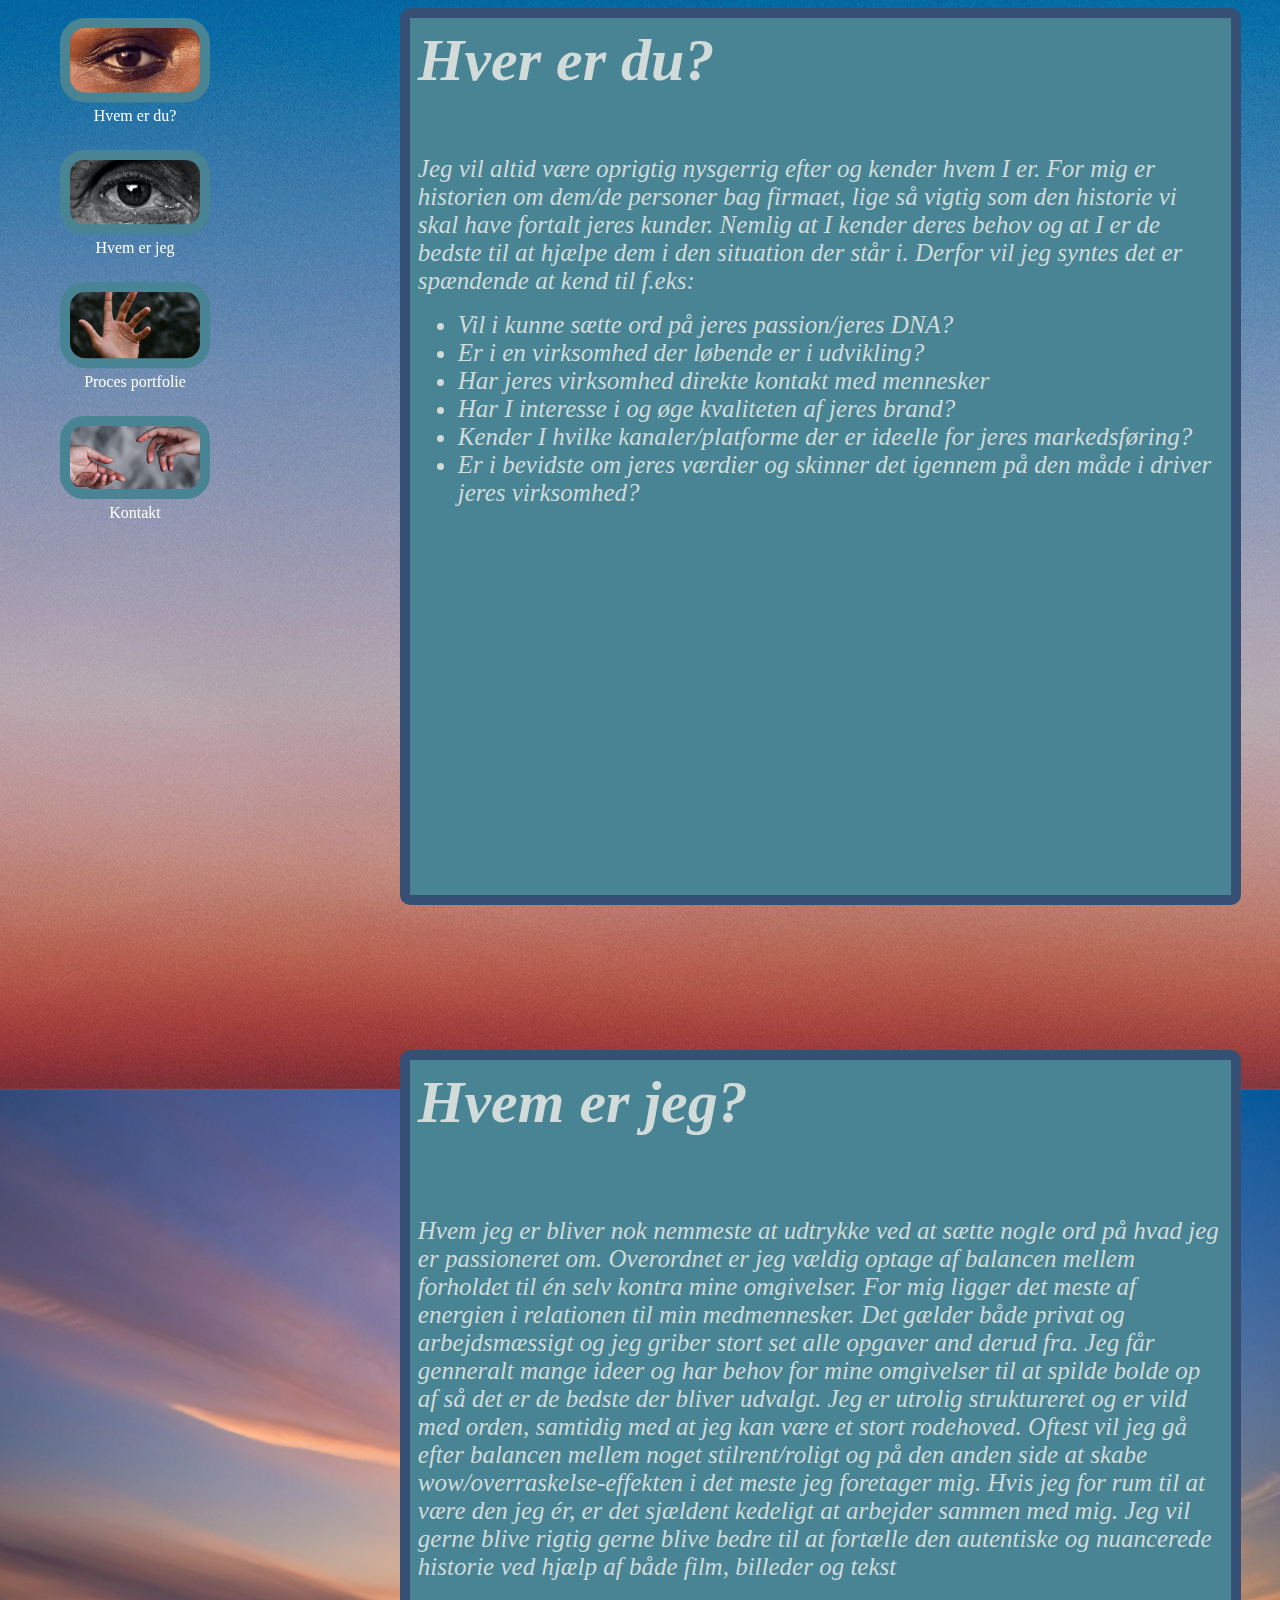
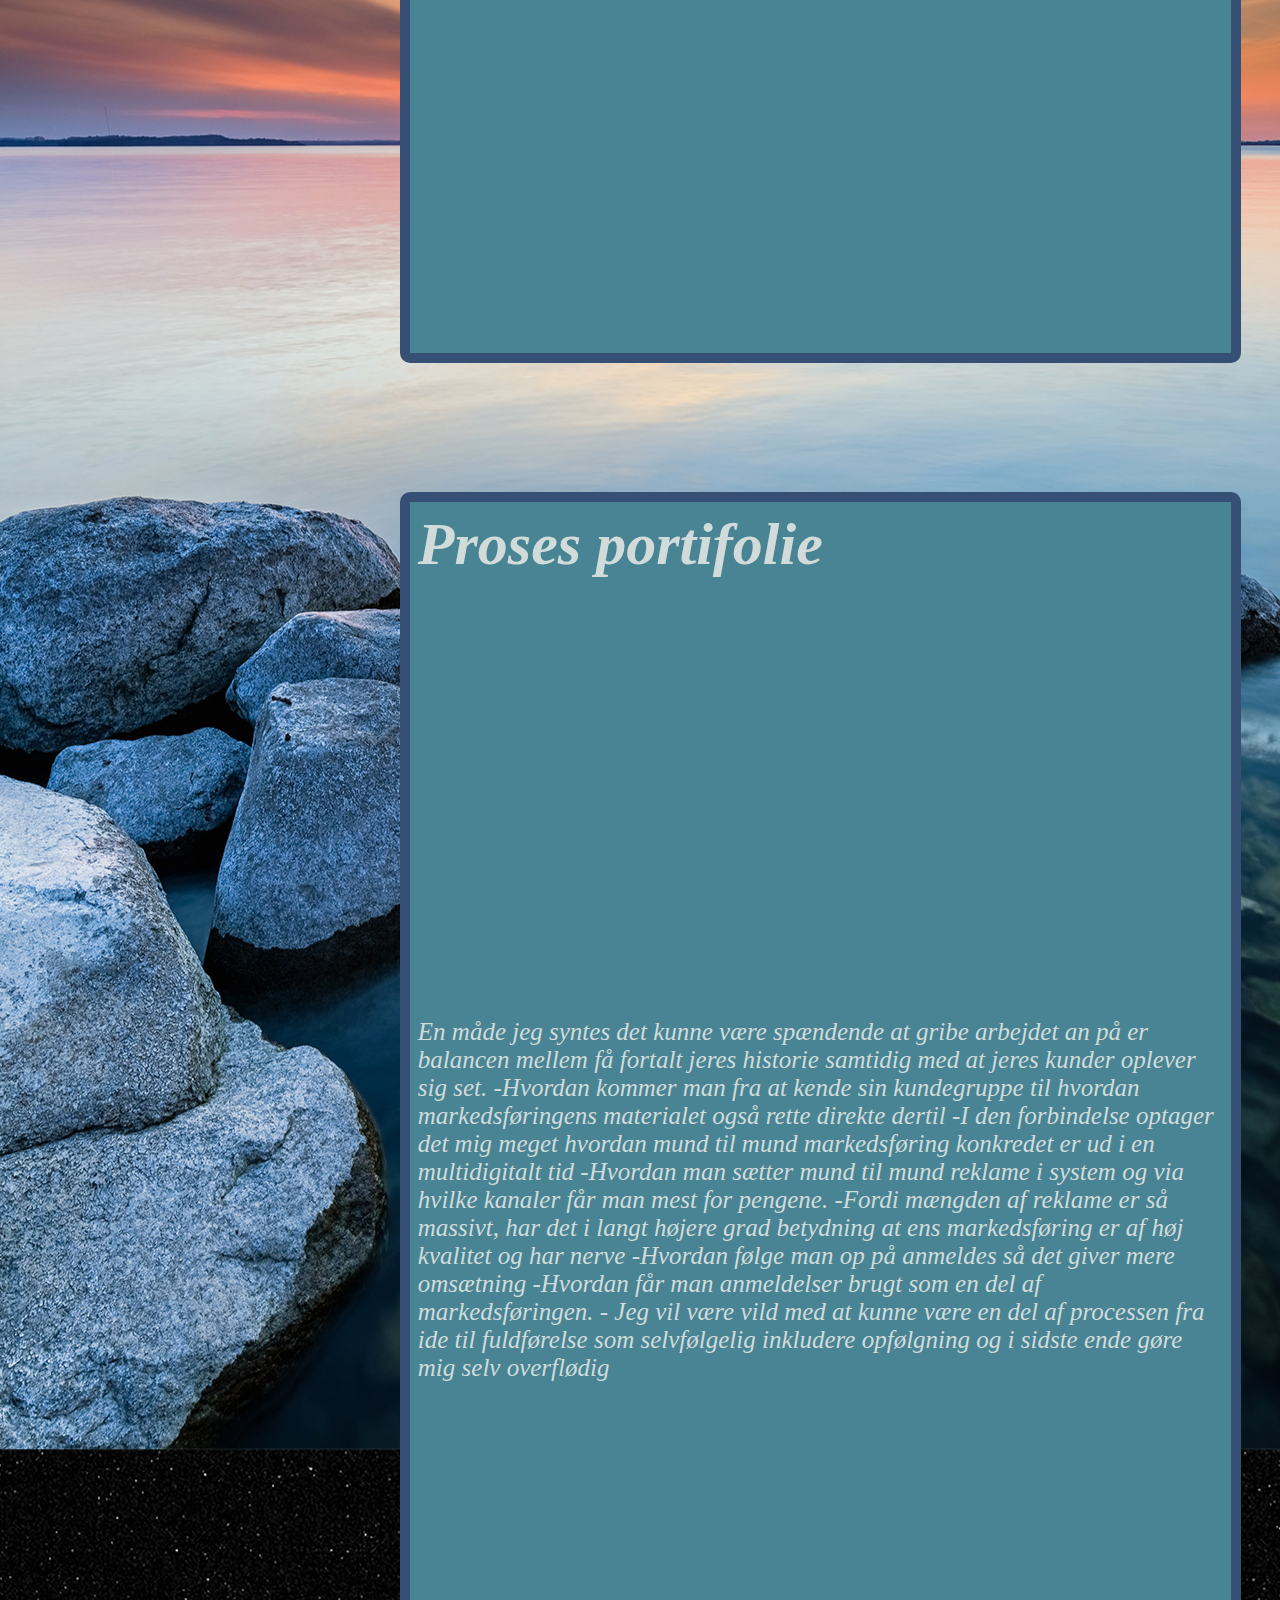
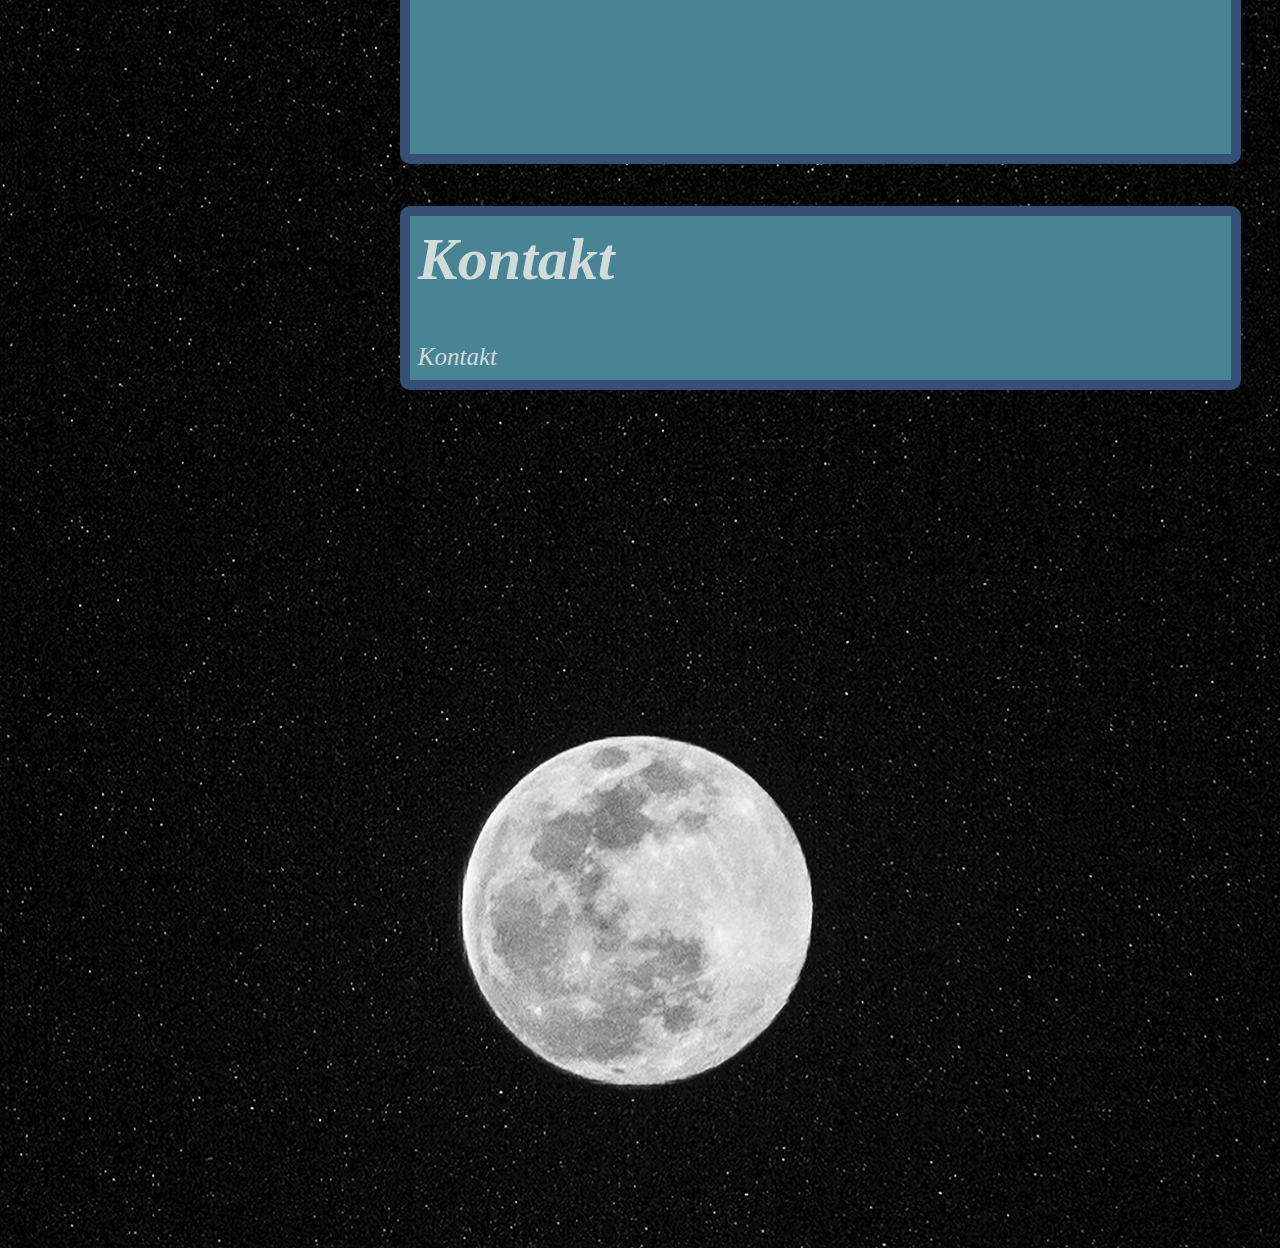
==== index.html @ d3415566 "Version 1" ====
<!DOCTYPE html>
<html lang="da" dir="ltr">
<head>
  <meta charset="utf-8">
  <link rel="stylesheet" href="sj.css">
  <title>Om SJ</title>
  <meta name="viewport" content="width=device-width, initial-scale=1.0">
</head>

<body>
  <div class="wrapper">
    <main>
      <div class="baggrund bg1" id="you">
        <div class="kasse">
          <div class="hvid">
            <h3>Hver er du?</h3>
            <p class="tekstudtryk">
              Jeg vil altid være oprigtig nysgerrig efter og kender hvem I er.
              For mig er historien om dem/de personer bag firmaet,
              lige så vigtig som den historie vi skal have fortalt jeres kunder.
              Nemlig at I kender deres behov og at I er de bedste til at hjælpe dem i den situation der står i.
              Derfor vil jeg syntes det er spændende at kend til f.eks:
              </p>
              <ul>
              <li>Vil i kunne sætte ord på jeres passion/jeres DNA?</li>
              <li>Er i en virksomhed der løbende er i udvikling?</li>
              <li>Har jeres virksomhed direkte kontakt med mennesker</li>
              <li>Har I interesse i og øge kvaliteten af jeres brand?</li>
              <li>Kender I hvilke kanaler/platforme der er ideelle for jeres markedsføring?</li>
              <li>Er i bevidste om jeres værdier og skinner det igennem på den måde i driver jeres virksomhed?</li>
              </ul>
            <iframe title="vimeo-player" src="https://player.vimeo.com/video/533196418" width="640" height="360" allowfullscreen></iframe>
          </div>
        </div>
      </div>
      <div class="baggrund" id="me">
        <div class="kasse">
          <div class="hvid">
            <h4>Hvem er jeg?</h4>
            <p class="tekstudtryk">
              Hvem jeg er bliver nok nemmeste at udtrykke ved at sætte nogle ord på hvad jeg er
              passioneret om. Overordnet er jeg vældig optage af balancen mellem forholdet til
              én selv kontra mine omgivelser. For mig ligger det meste af energien i relationen
              til min medmennesker. Det gælder både privat og arbejdsmæssigt og jeg griber stort
              set alle opgaver and derud fra. Jeg får genneralt mange ideer og har behov for mine
              omgivelser til at spilde bolde op af så det er de bedste der bliver udvalgt.
              Jeg er utrolig struktureret og er vild med orden, samtidig med at jeg kan være et
              stort rodehoved. Oftest vil jeg gå efter balancen mellem noget stilrent/roligt og på
              den anden side at skabe wow/overraskelse-effekten i det meste jeg foretager mig.
              Hvis jeg for rum til at være den jeg ér, er det sjældent kedeligt at arbejder sammen med mig.
              Jeg vil gerne blive rigtig gerne blive bedre til at fortælle den autentiske og
              nuancerede historie ved hjælp af både film, billeder og tekst
            </p>
            <iframe title="vimeo-player" src="https://player.vimeo.com/video/533196418" width="640" height="360" allowfullscreen></iframe>
          </div>
        </div>
      </div>
      <div class="baggrund" id="work">
        <div class="kasse">
          <div class="hvid">
            <h2>Proses portifolie</h2>
            <iframe src="https://mmd.think-different.dk/blog/" width="640" height="360" allowfullscreen></iframe>
            <p class="tekstudtryk">
              En måde jeg syntes det kunne være spændende at gribe arbejdet an på er
              balancen mellem få fortalt jeres historie samtidig med at jeres kunder oplever sig set.
              -Hvordan kommer man fra at kende sin kundegruppe til hvordan markedsføringens materialet
              også rette direkte dertil
              -I den forbindelse optager det mig meget hvordan mund til mund markedsføring konkredet er
              ud i en multidigitalt tid
              -Hvordan man sætter mund til mund reklame i system og via hvilke kanaler får man mest for
              pengene.
              -Fordi mængden af reklame er så massivt, har det i langt højere grad betydning at ens
              markedsføring er af høj kvalitet og har nerve
              -Hvordan følge man op på anmeldes så det giver mere omsætning
              -Hvordan får man anmeldelser brugt som en del af markedsføringen.
              - Jeg vil være vild med at kunne være en del af processen fra ide til fuldførelse som
              selvfølgelig inkludere opfølgning og i sidste ende gøre mig selv overflødig
            </p>
            <iframe title="vimeo-player" src="https://player.vimeo.com/video/533196418" width="640" height="360" allowfullscreen></iframe>
          </div>
        </div>
      </div>

      <div class="baggrund" id="contact">
        <div class="kasse">
          <div class="hvid">
            <h2>Kontakt</h2>
            <p class="tekstudtryk">Kontakt</p>
          </div>
        </div>
      </div>
    </main>
    <nav>
      <div class="vertical-menu">
        <a href="#you" class="active"><img src="icon01.png" alt="Øje" /><br />Hvem er du?</a>
        <a href="#me" class="active"><img src="icon02.png" alt="Øje" /><br />Hvem er jeg</a>
        <a href="#work" class="active"><img src="icon03.png" alt="Hånd" /><br />Proces portfolie</a>
        <a href="#contact" class="active"><img src="icon04.png" alt="Hænder" /><br />Kontakt</a>
      </div>
    </nav>
  </div>
</body>

</html>
---- sj.css ----
body {
  background-color: #498494;
  background-image: url(baggrund.jpg);
  background-repeat: no-repeat;
  background-position: center center;
  position: relative;
  height: 100%;
}

div.kasse {
  border: 10px solid #354f75;
  border-radius: 10px;
}

div.baggrund {
  min-height: 1000px;
  margin-bottom: 5%;
}

div.kasse div.hvid {
  background-color: #488494;
  text-decoration-color: white;
  margin: 0%;
  padding: 1%;
}

h2, h3, h4, h5{
  font-size: 60px;
  font-style: italic;
  color: #D1DBDA;
  margin-top: 0px;
}

iframe {
  width: 100%;
  border: 0px;
}

.tekstudtryk, li {
  font-size: 25px;
  font-style: italic;
  color: #D1DBDA;
  margin-bottom: 0px;
}

@media screen and (min-width: 1205px) {
  div.wrapper {
    width: 1202px;
    margin: auto;
  }

  main {
    width: 70%;
    float: right;
    text-decoration-color: white;
  }
}

nav {
  float: right;
  position: fixed;
  display: block;
  width: 15%;
  height: 100%;
}

.vertical-menu {
  text-align: center;
  width: 100%;
  height: 40px;
  text-decoration: none;
  /* Set a width if you like */
}

.vertical-menu a {
  color: white;
  /* Black text color */
  display: block;
  /* Make the links appear below each other */
  padding: 10px;
  /* Add some padding */
  border-radius: 5px;
  border-color: #354f75;
  text-decoration: none;
  border-width: 5px;
  margin-bottom: 5px;
  /* Remove underline from links */
}

.vertical-menu a:hover {
  /* Dark grey background on mouse-over */
}


div.kasse2 div.gray {
  text-align: right;
  width: 100%;
  height: 120px;
  margin: 0%;
  background-color: #488494;
  border: 10px solid #354f75;
  border-radius: 10px;
}
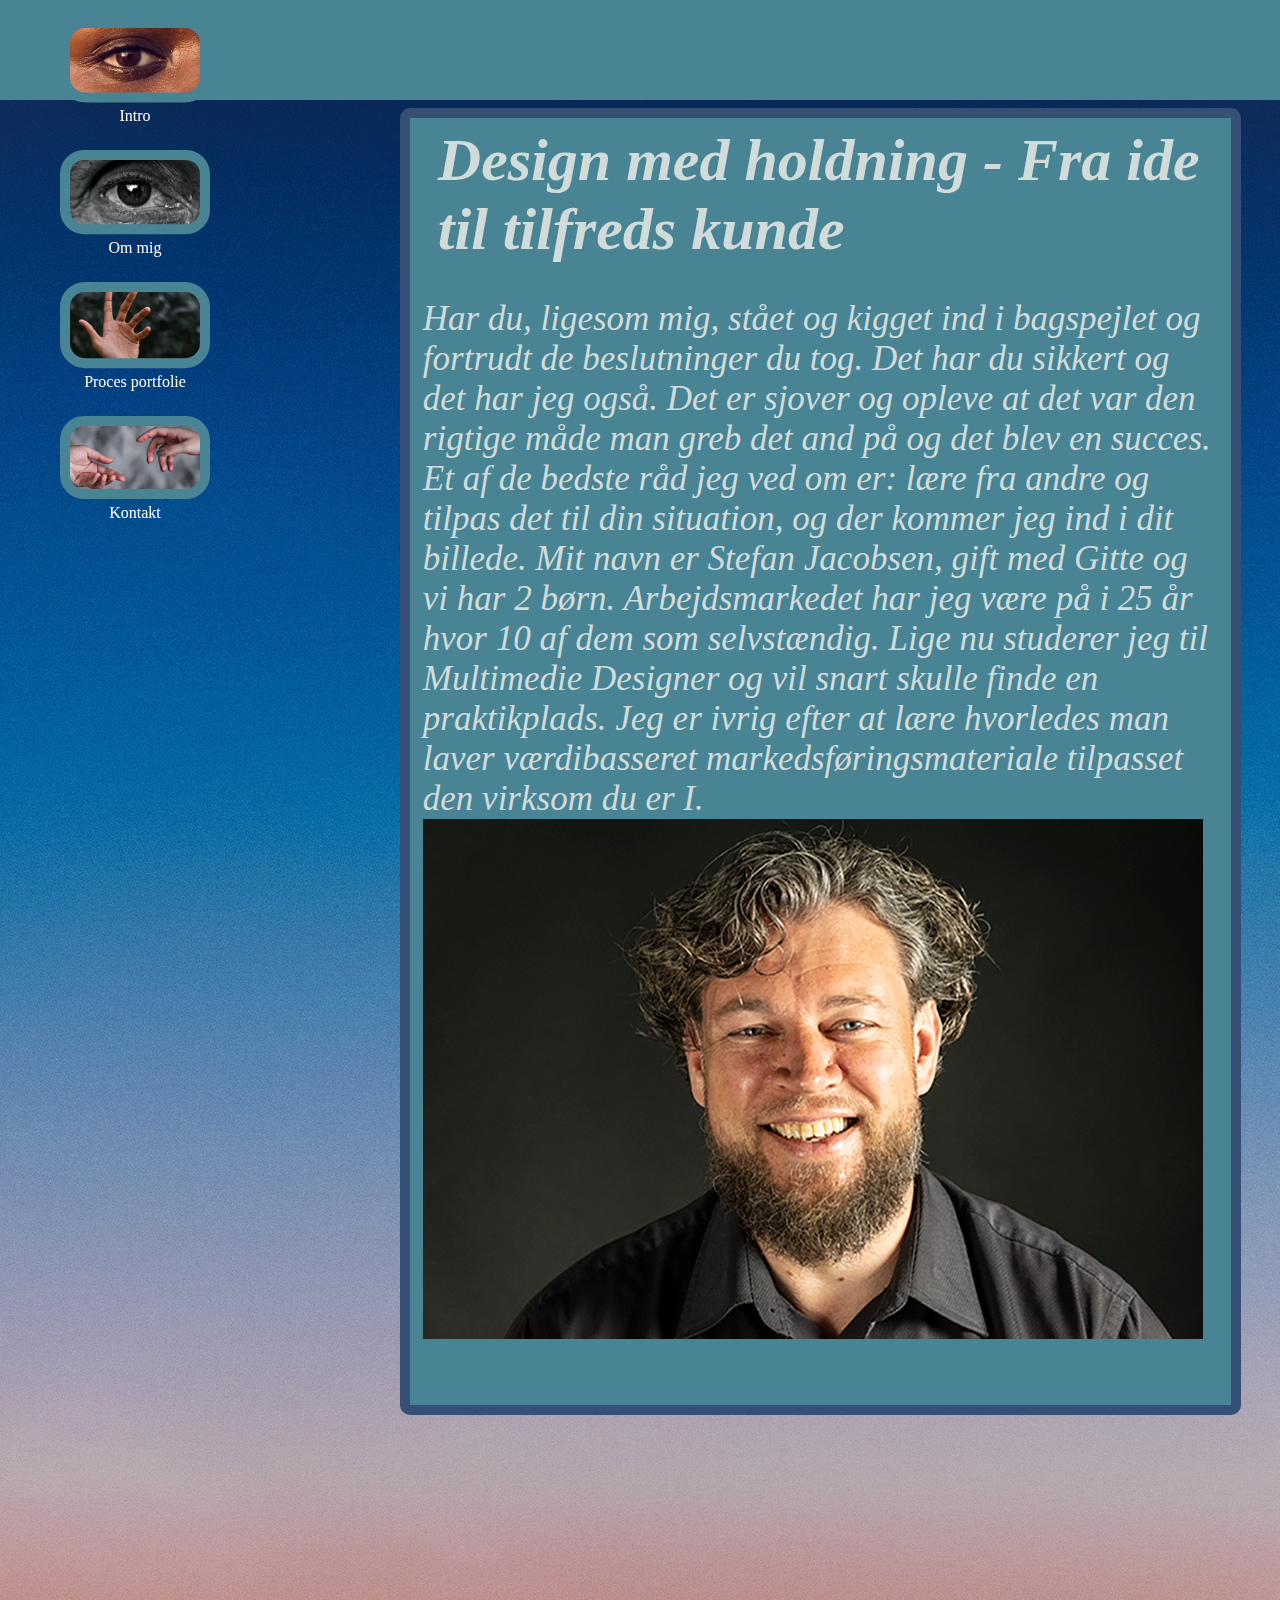
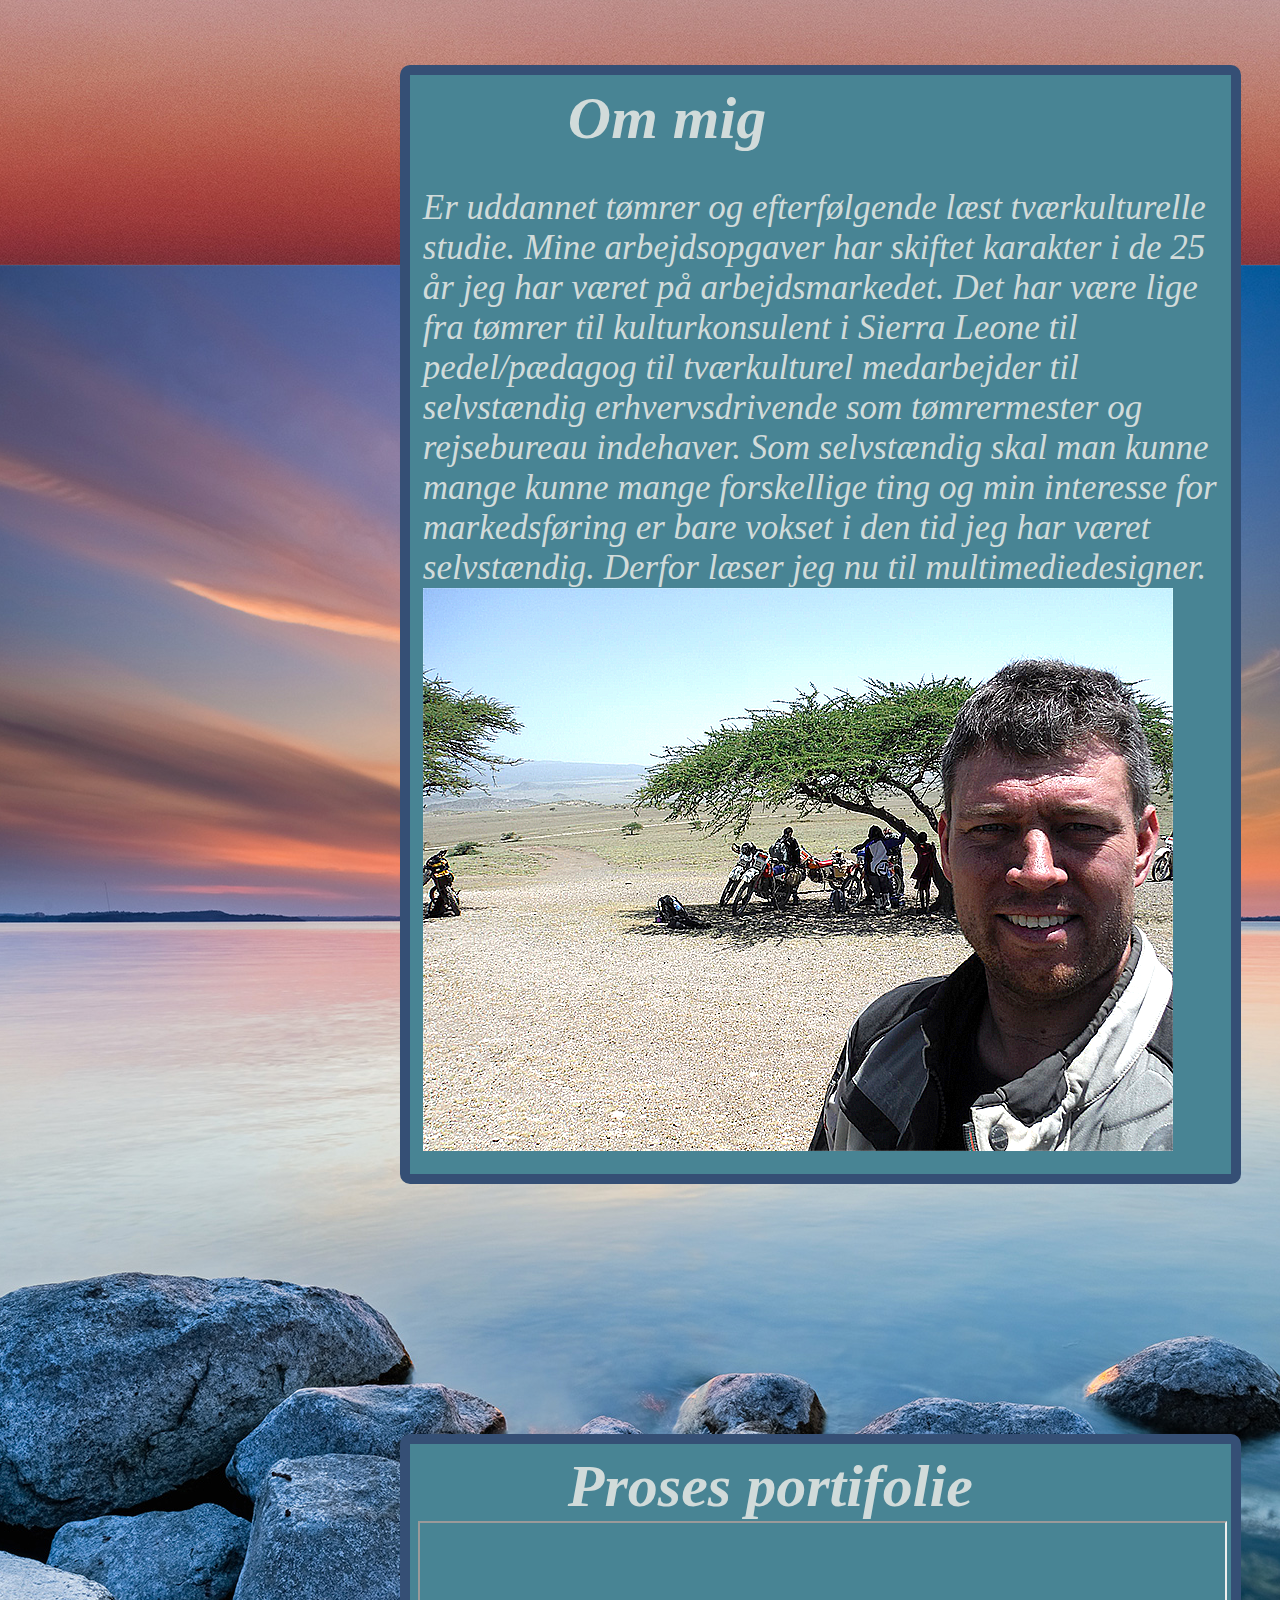
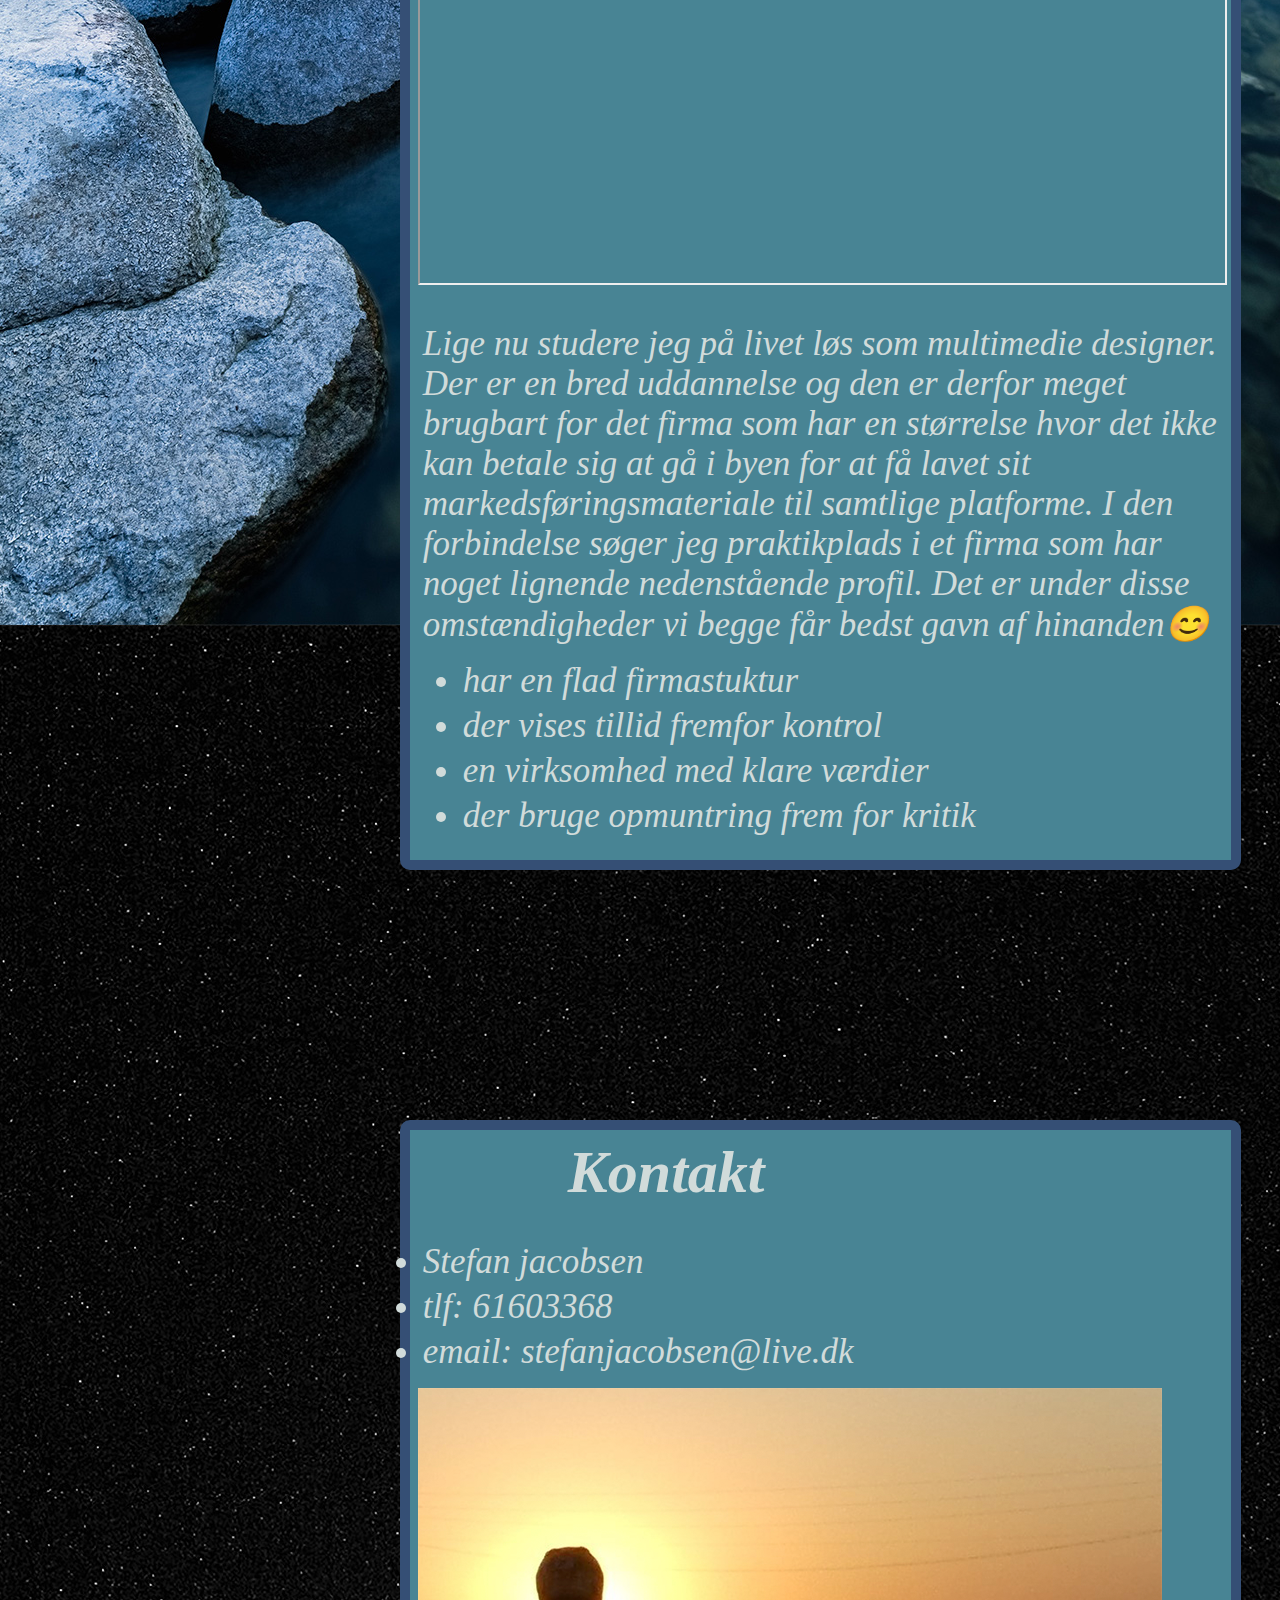
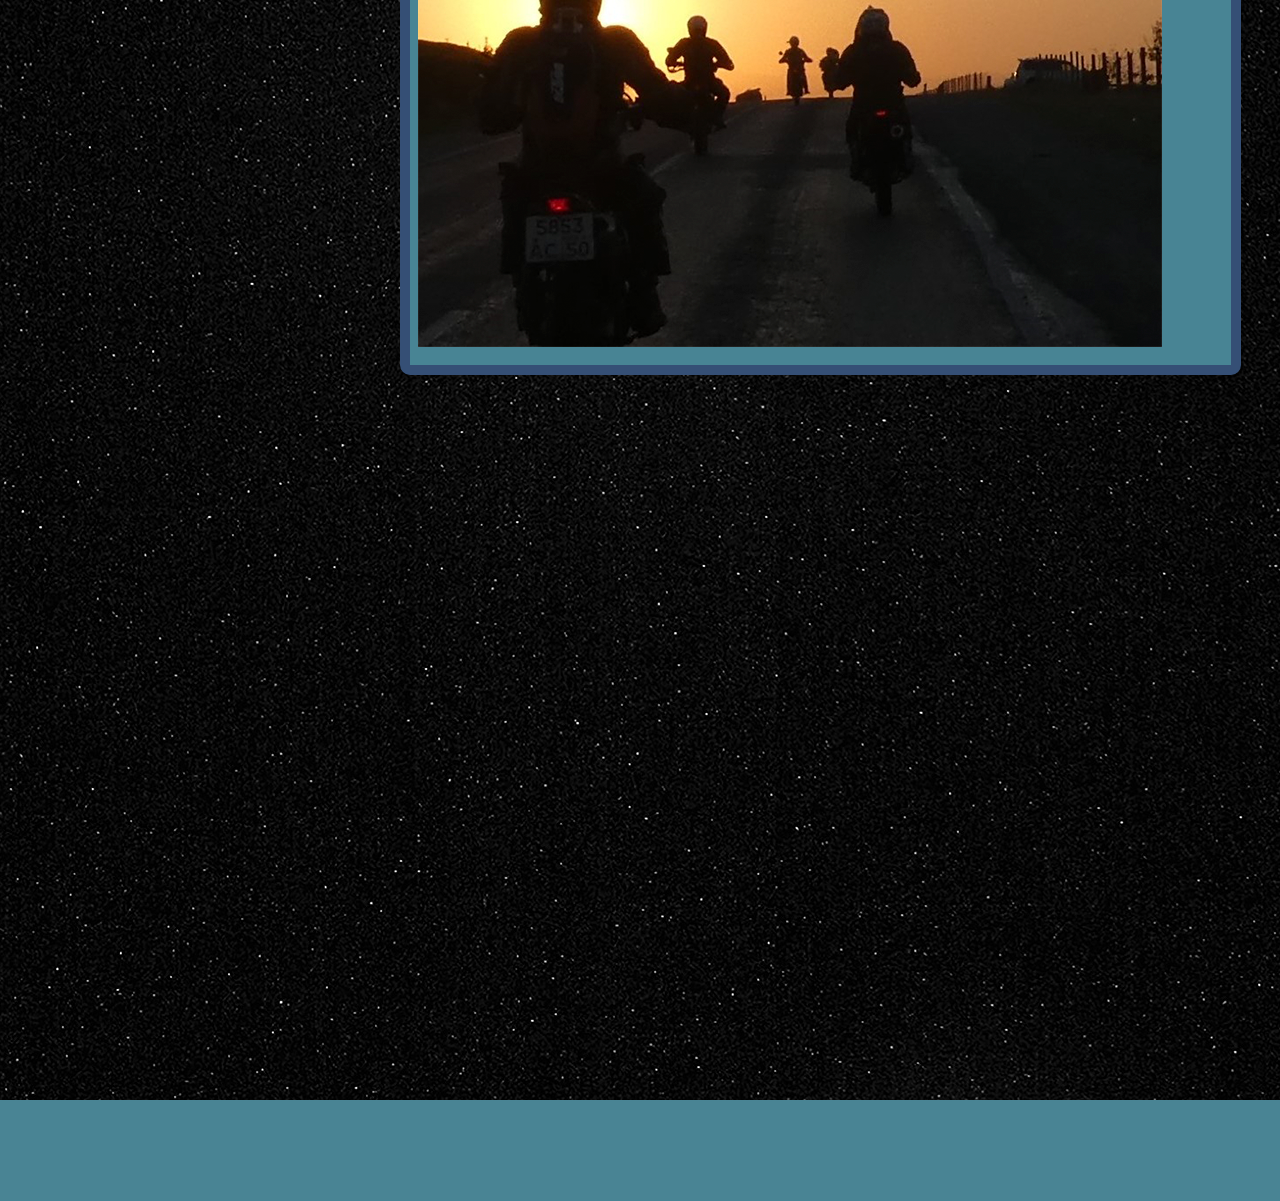
==== commit d60a472e: "Opdateret tekst, justeret CSS." ====
--- a/index.html
+++ b/index.html
@@ -13,45 +13,33 @@
       <div class="baggrund bg1" id="you">
         <div class="kasse">
           <div class="hvid">
-            <h3>Hver er du?</h3>
+            <div class="overskrift2">
+
+
+            <h3>Design med holdning - Fra ide til tilfreds kunde</h3>
+
+</div>
             <p class="tekstudtryk">
-              Jeg vil altid være oprigtig nysgerrig efter og kender hvem I er.
-              For mig er historien om dem/de personer bag firmaet,
-              lige så vigtig som den historie vi skal have fortalt jeres kunder.
-              Nemlig at I kender deres behov og at I er de bedste til at hjælpe dem i den situation der står i.
-              Derfor vil jeg syntes det er spændende at kend til f.eks:
-              </p>
-              <ul>
-              <li>Vil i kunne sætte ord på jeres passion/jeres DNA?</li>
-              <li>Er i en virksomhed der løbende er i udvikling?</li>
-              <li>Har jeres virksomhed direkte kontakt med mennesker</li>
-              <li>Har I interesse i og øge kvaliteten af jeres brand?</li>
-              <li>Kender I hvilke kanaler/platforme der er ideelle for jeres markedsføring?</li>
-              <li>Er i bevidste om jeres værdier og skinner det igennem på den måde i driver jeres virksomhed?</li>
+              Har du, ligesom mig, stået og kigget ind i bagspejlet og fortrudt de beslutninger du tog. Det har du sikkert og det har jeg også. Det er sjover og opleve at det var den rigtige måde man greb det and på og det blev en succes.
+  Et af de bedste råd jeg ved om er: lære fra andre og tilpas det til din situation, og der kommer jeg ind i dit billede.
+  Mit navn er Stefan Jacobsen, gift med Gitte og vi har 2 børn. Arbejdsmarkedet har jeg være på i 25 år hvor 10 af dem som selvstændig. Lige nu studerer jeg til Multimedie Designer og vil snart skulle finde en praktikplads. Jeg er ivrig efter at lære
+  hvorledes man laver værdibasseret markedsføringsmateriale tilpasset den virksom du er I.
+
+              <iframe src="projekt03 kopier.png" width="640" height="564" frameborder="0" allow="autoplay; fullscreen" allowfullscreen></iframe>
+
               </ul>
-            <iframe title="vimeo-player" src="https://player.vimeo.com/video/533196418" width="640" height="360" allowfullscreen></iframe>
           </div>
         </div>
       </div>
       <div class="baggrund" id="me">
         <div class="kasse">
           <div class="hvid">
-            <h4>Hvem er jeg?</h4>
+            <h4>Om mig</h4>
             <p class="tekstudtryk">
-              Hvem jeg er bliver nok nemmeste at udtrykke ved at sætte nogle ord på hvad jeg er
-              passioneret om. Overordnet er jeg vældig optage af balancen mellem forholdet til
-              én selv kontra mine omgivelser. For mig ligger det meste af energien i relationen
-              til min medmennesker. Det gælder både privat og arbejdsmæssigt og jeg griber stort
-              set alle opgaver and derud fra. Jeg får genneralt mange ideer og har behov for mine
-              omgivelser til at spilde bolde op af så det er de bedste der bliver udvalgt.
-              Jeg er utrolig struktureret og er vild med orden, samtidig med at jeg kan være et
-              stort rodehoved. Oftest vil jeg gå efter balancen mellem noget stilrent/roligt og på
-              den anden side at skabe wow/overraskelse-effekten i det meste jeg foretager mig.
-              Hvis jeg for rum til at være den jeg ér, er det sjældent kedeligt at arbejder sammen med mig.
-              Jeg vil gerne blive rigtig gerne blive bedre til at fortælle den autentiske og
-              nuancerede historie ved hjælp af både film, billeder og tekst
-            </p>
-            <iframe title="vimeo-player" src="https://player.vimeo.com/video/533196418" width="640" height="360" allowfullscreen></iframe>
+              Er uddannet tømrer og efterfølgende læst tværkulturelle studie. Mine arbejdsopgaver har skiftet karakter i de 25 år jeg har været på arbejdsmarkedet. Det har være lige fra tømrer til kulturkonsulent i Sierra Leone til pedel/pædagog til tværkulturel medarbejder til selvstændig erhvervsdrivende som tømrermester og rejsebureau indehaver.
+              Som selvstændig skal man kunne mange kunne mange forskellige ting og min interesse for markedsføring er bare vokset i den tid jeg har været selvstændig. Derfor læser jeg nu til multimediedesigner.
+
+            <iframe src="om mig.png" width="640" height="564" frameborder="0" allow="autoplay; fullscreen" allowfullscreen></iframe>
           </div>
         </div>
       </div>
@@ -59,24 +47,16 @@
         <div class="kasse">
           <div class="hvid">
             <h2>Proses portifolie</h2>
-            <iframe src="https://mmd.think-different.dk/blog/" width="640" height="360" allowfullscreen></iframe>
-            <p class="tekstudtryk">
-              En måde jeg syntes det kunne være spændende at gribe arbejdet an på er
-              balancen mellem få fortalt jeres historie samtidig med at jeres kunder oplever sig set.
-              -Hvordan kommer man fra at kende sin kundegruppe til hvordan markedsføringens materialet
-              også rette direkte dertil
-              -I den forbindelse optager det mig meget hvordan mund til mund markedsføring konkredet er
-              ud i en multidigitalt tid
-              -Hvordan man sætter mund til mund reklame i system og via hvilke kanaler får man mest for
-              pengene.
-              -Fordi mængden af reklame er så massivt, har det i langt højere grad betydning at ens
-              markedsføring er af høj kvalitet og har nerve
-              -Hvordan følge man op på anmeldes så det giver mere omsætning
-              -Hvordan får man anmeldelser brugt som en del af markedsføringen.
-              - Jeg vil være vild med at kunne være en del af processen fra ide til fuldførelse som
-              selvfølgelig inkludere opfølgning og i sidste ende gøre mig selv overflødig
+            <iframe src="https://mmd.think-different.dk/blog/" width="640" height="360"></iframe>
+            <p class="tekstudtryk">Lige nu studere jeg på livet løs som multimedie designer. Der er en bred uddannelse og den er derfor meget brugbart for det firma som har en størrelse hvor det ikke kan betale sig at gå i byen for at få lavet sit markedsføringsmateriale til samtlige platforme. I den forbindelse søger jeg praktikplads i et firma som har noget lignende nedenstående profil. Det er under disse omstændigheder vi begge får bedst gavn af hinanden😊
             </p>
-            <iframe title="vimeo-player" src="https://player.vimeo.com/video/533196418" width="640" height="360" allowfullscreen></iframe>
+            <ul>
+            <li>har en flad firmastuktur</li>
+            <li>der vises tillid fremfor kontrol</li>
+            <li>en virksomhed med klare værdier</li>
+            <li>der bruge opmuntring frem for kritik</li>
+            </p>
+            </p>
           </div>
         </div>
       </div>
@@ -85,20 +65,26 @@
         <div class="kasse">
           <div class="hvid">
             <h2>Kontakt</h2>
-            <p class="tekstudtryk">Kontakt</p>
+            <p class="tekstudtryk">
+              <li>Stefan jacobsen</li>
+              <li>tlf: 61603368</li>
+              <li>email: stefanjacobsen@live.dk</li>
+               </p>
+              <iframe src="kontakt.png"width="640" height="564" frameborder="0px" allow="autoplay; fullscreen" allowfullscreen></iframe>
           </div>
         </div>
       </div>
     </main>
     <nav>
       <div class="vertical-menu">
-        <a href="#you" class="active"><img src="icon01.png" alt="Øje" /><br />Hvem er du?</a>
-        <a href="#me" class="active"><img src="icon02.png" alt="Øje" /><br />Hvem er jeg</a>
+        <a href="#you" class="active"><img src="icon01.png" alt="Øje" /><br />Intro</a>
+        <a href="#me" class="active"><img src="icon02.png" alt="Øje" /><br />Om mig</a>
         <a href="#work" class="active"><img src="icon03.png" alt="Hånd" /><br />Proces portfolie</a>
         <a href="#contact" class="active"><img src="icon04.png" alt="Hænder" /><br />Kontakt</a>
       </div>
     </nav>
   </div>
 </body>
+<iframe src="" width="640" height="564" frameborder="0" allow="autoplay; fullscreen" allowfullscreen></iframe>
 
 </html>
--- a/sj.css
+++ b/sj.css
@@ -10,10 +10,12 @@
 div.kasse {
   border: 10px solid #354f75;
   border-radius: 10px;
-}
+  margin-top: 100px;
+  margin-bottom: 250px;
+  }
 
 div.baggrund {
-  min-height: 1000px;
+  min-height: auto;
   margin-bottom: 5%;
 }
 
@@ -22,25 +24,41 @@
   text-decoration-color: white;
   margin: 0%;
   padding: 1%;
-}
+  }
 
-h2, h3, h4, h5{
+h3{
   font-size: 60px;
   font-style: italic;
   color: #D1DBDA;
   margin-top: 0px;
+  margin-left: 20px;
+  margin-right: 20px;
+  margin-bottom: auto;
 }
+h2, h4, h5{
+  font-size: 60px;
+  font-style: italic;
+  color: #D1DBDA;
+  margin-top: 0px;
+  margin-left: 150px;
+  margin-right: 20px;
+  margin-bottom: auto;
+}
+
 
 iframe {
   width: 100%;
-  border: 0px;
+  border: 0%;
 }
 
+
 .tekstudtryk, li {
-  font-size: 25px;
+  font-size: 35px;
   font-style: italic;
   color: #D1DBDA;
-  margin-bottom: 0px;
+  margin-left: 5px;
+  margin-right: 5px;
+  margin-bottom: 5px;
 }
 
 @media screen and (min-width: 1205px) {
@@ -95,7 +113,7 @@
 div.kasse2 div.gray {
   text-align: right;
   width: 100%;
-  height: 120px;
+  height: auto;
   margin: 0%;
   background-color: #488494;
   border: 10px solid #354f75;
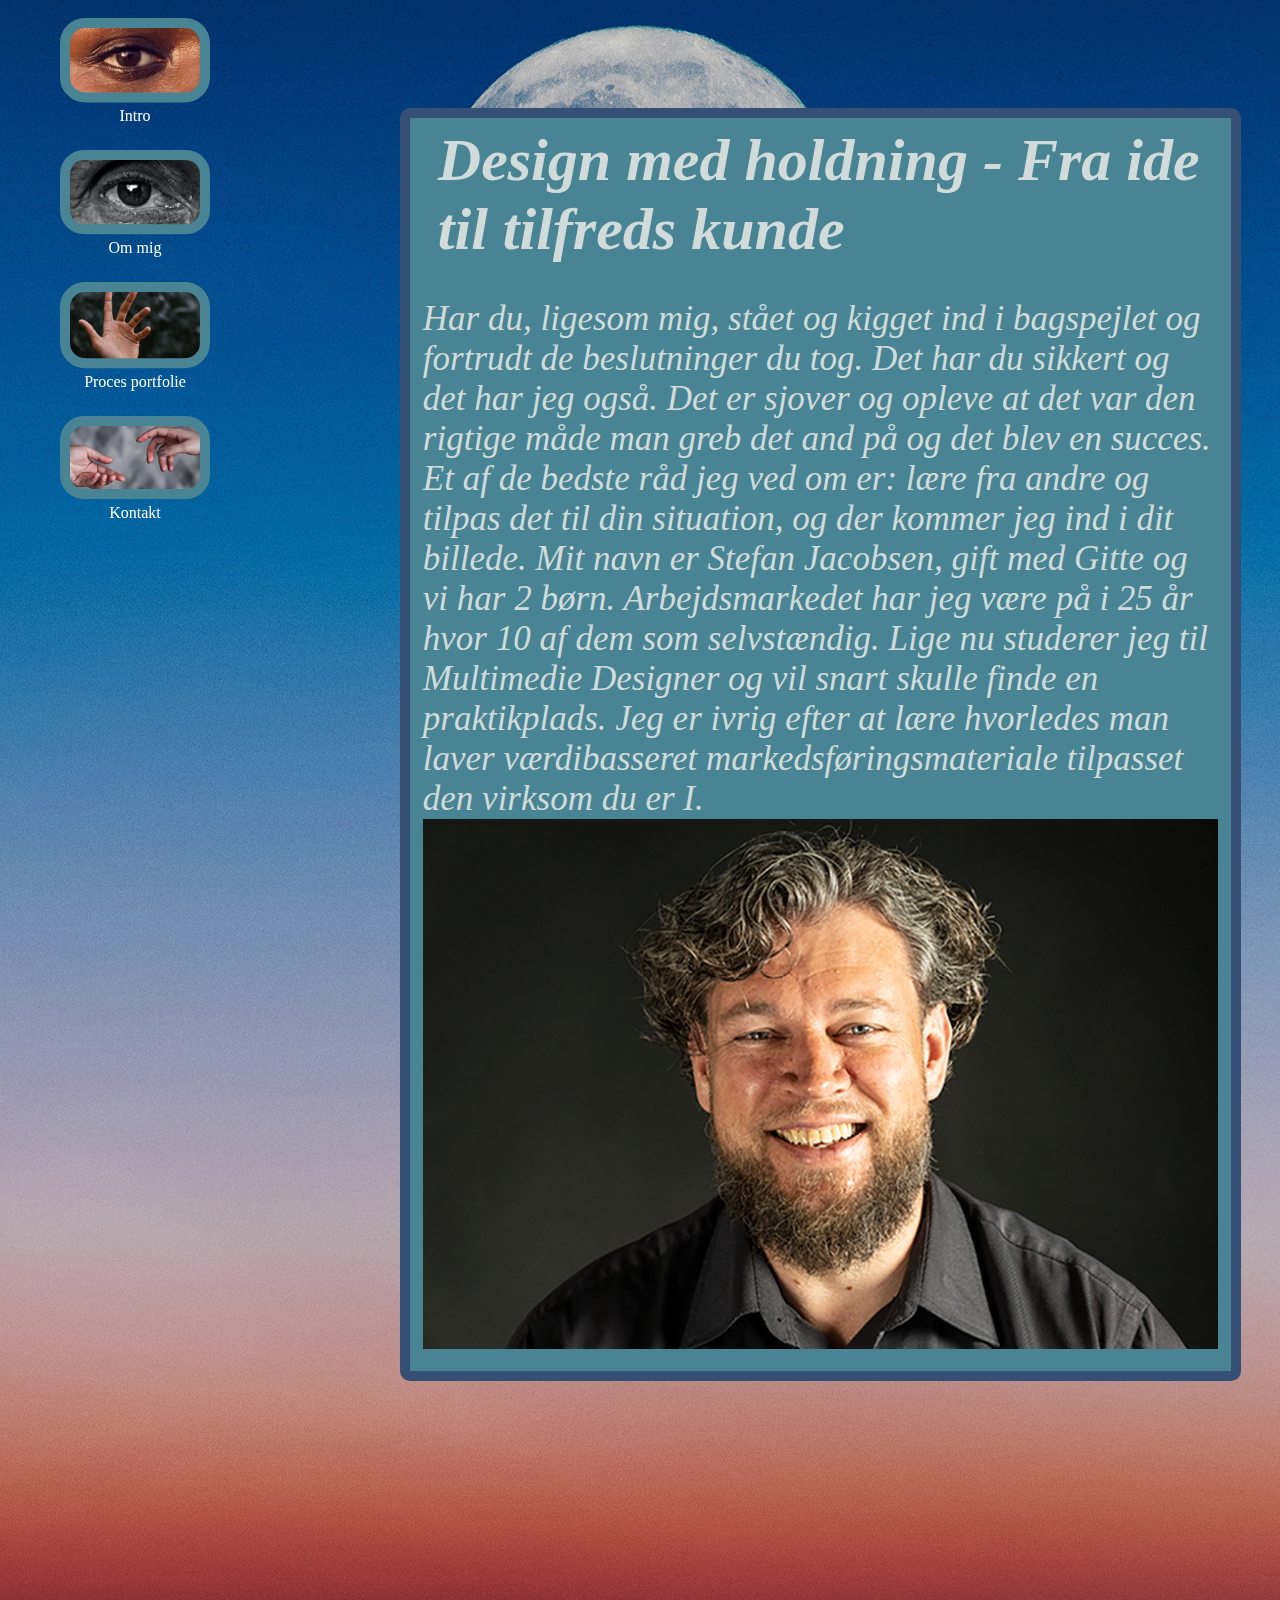
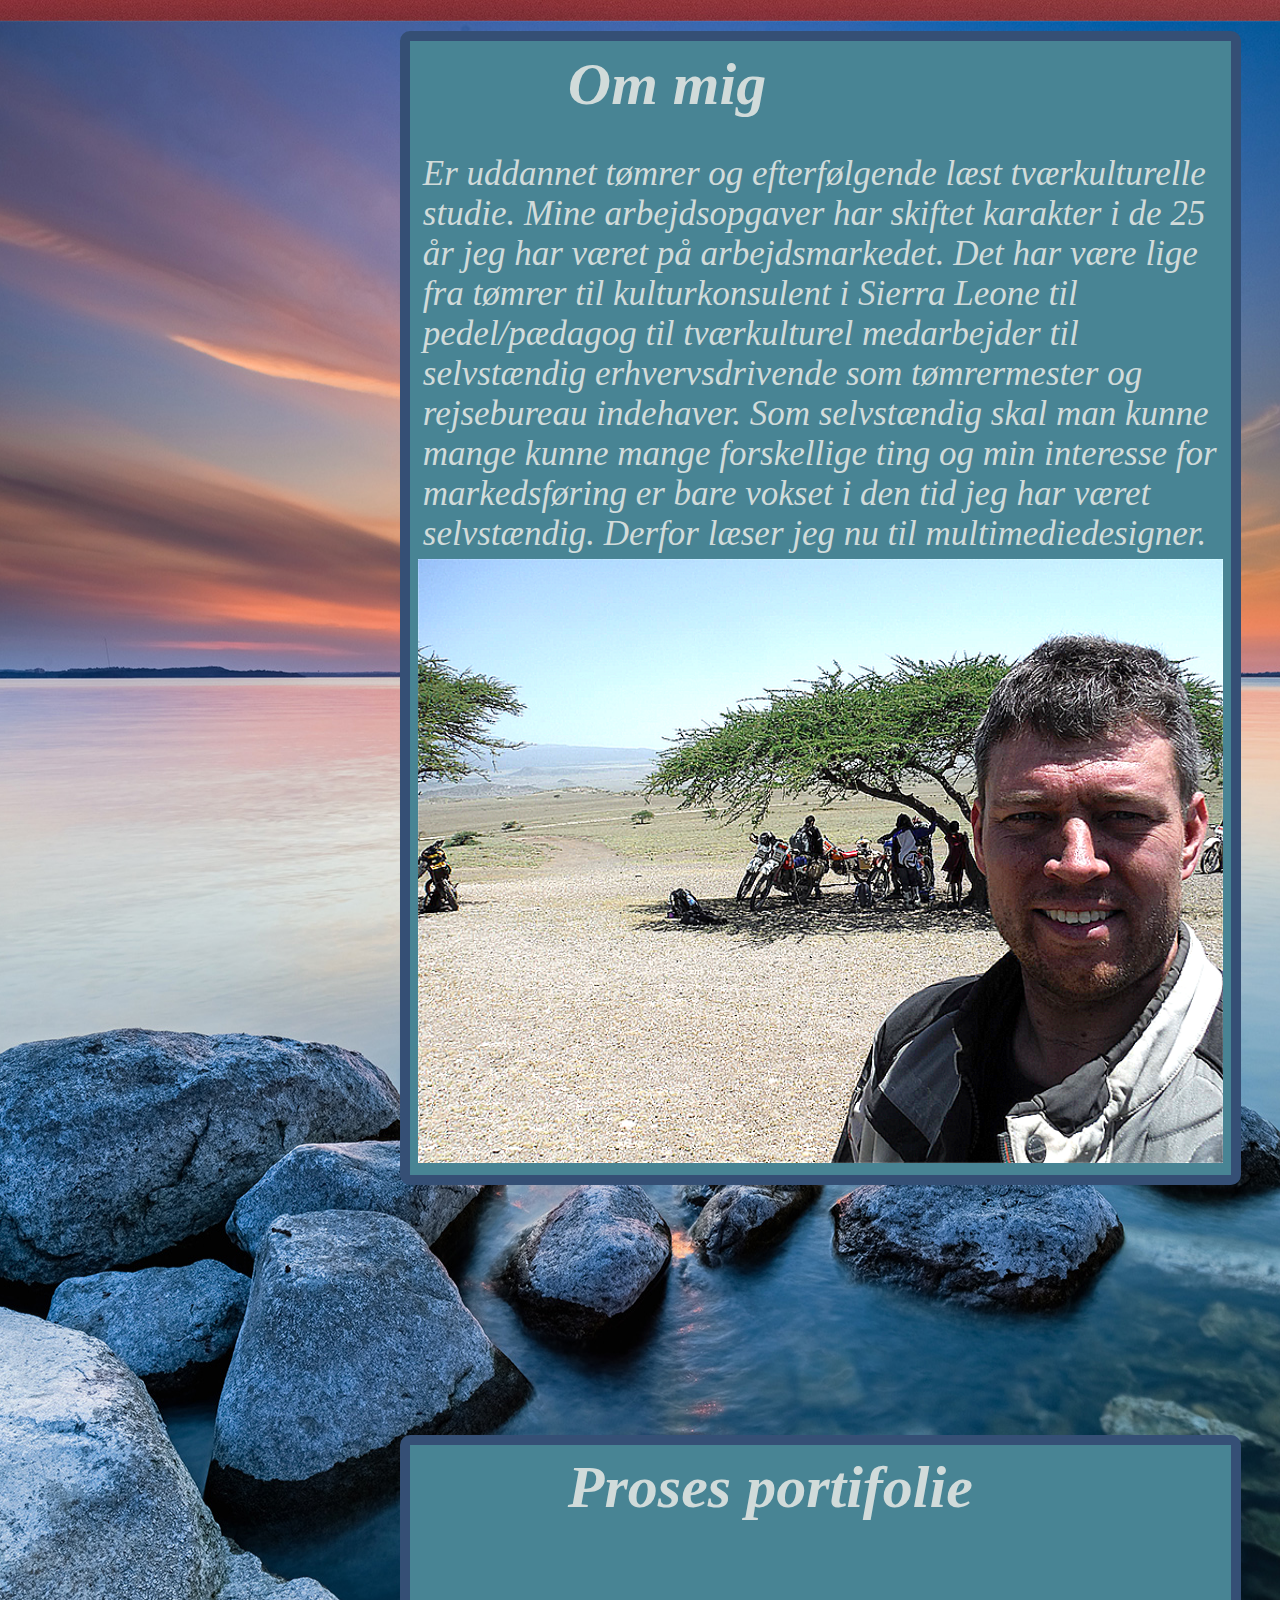
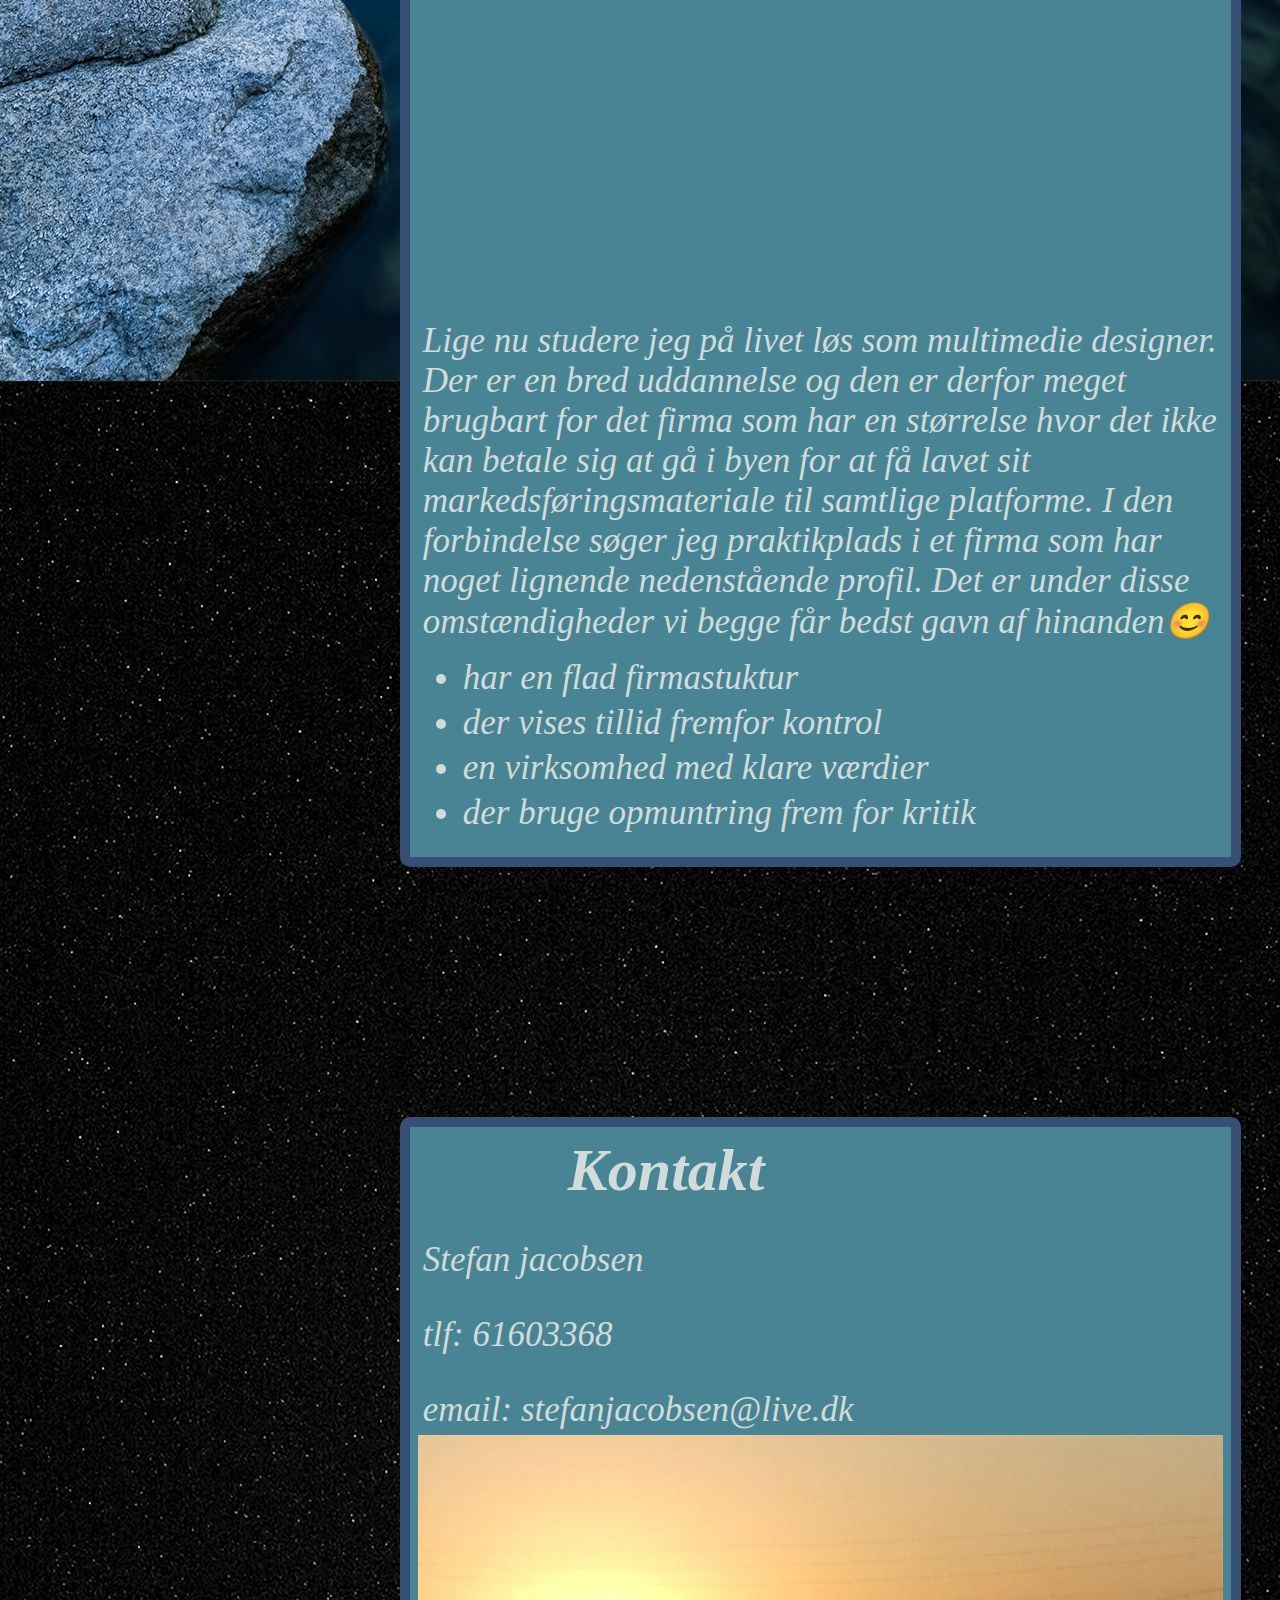
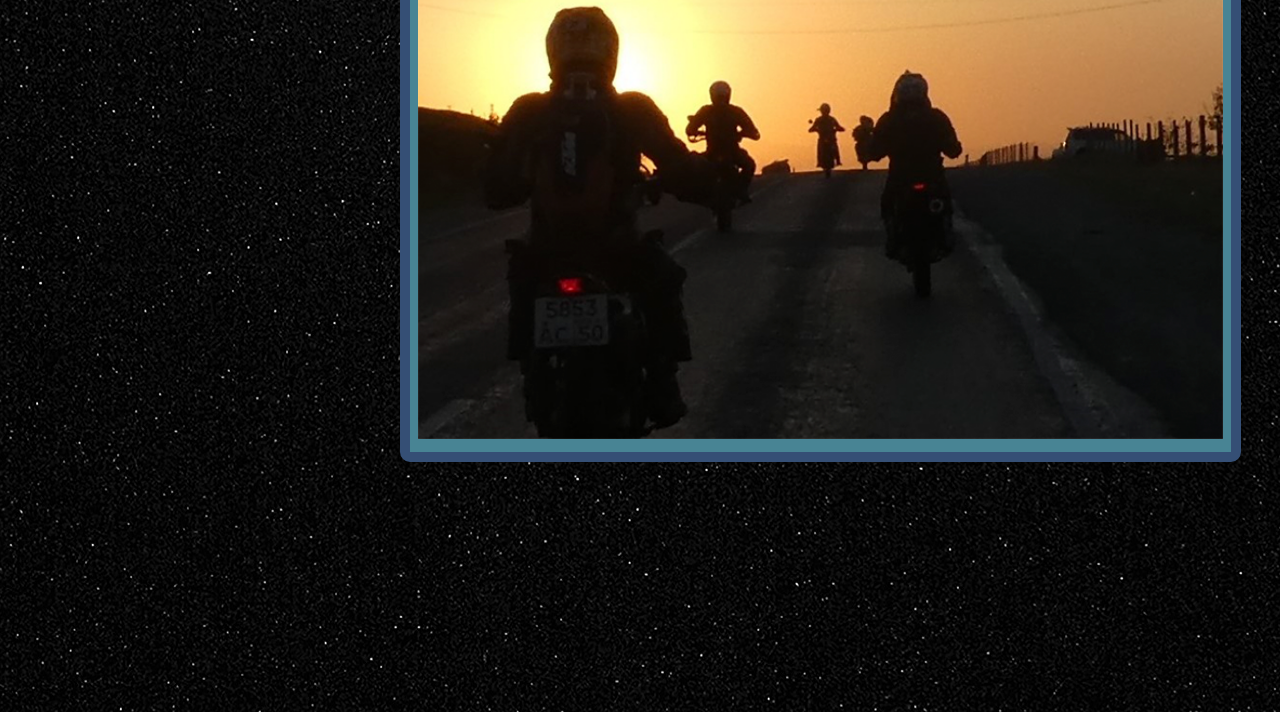
==== commit 01cfef4f: "rettede validringsfejl på html og css" ====
--- a/index.html
+++ b/index.html
@@ -25,9 +25,9 @@
   Mit navn er Stefan Jacobsen, gift med Gitte og vi har 2 børn. Arbejdsmarkedet har jeg være på i 25 år hvor 10 af dem som selvstændig. Lige nu studerer jeg til Multimedie Designer og vil snart skulle finde en praktikplads. Jeg er ivrig efter at lære
   hvorledes man laver værdibasseret markedsføringsmateriale tilpasset den virksom du er I.
 
-              <iframe src="projekt03 kopier.png" width="640" height="564" frameborder="0" allow="autoplay; fullscreen" allowfullscreen></iframe>
+              <img src="projekt03.png" alt="Stefan Jacobsen der står og smiler" />
 
-              </ul>
+            </p>
           </div>
         </div>
       </div>
@@ -38,8 +38,8 @@
             <p class="tekstudtryk">
               Er uddannet tømrer og efterfølgende læst tværkulturelle studie. Mine arbejdsopgaver har skiftet karakter i de 25 år jeg har været på arbejdsmarkedet. Det har være lige fra tømrer til kulturkonsulent i Sierra Leone til pedel/pædagog til tværkulturel medarbejder til selvstændig erhvervsdrivende som tømrermester og rejsebureau indehaver.
               Som selvstændig skal man kunne mange kunne mange forskellige ting og min interesse for markedsføring er bare vokset i den tid jeg har været selvstændig. Derfor læser jeg nu til multimediedesigner.
-
-            <iframe src="om mig.png" width="640" height="564" frameborder="0" allow="autoplay; fullscreen" allowfullscreen></iframe>
+              </p>
+            <img src="om-mig.png" alt="stefan på mc  safari tur i Afrika"/>
           </div>
         </div>
       </div>
@@ -55,8 +55,8 @@
             <li>der vises tillid fremfor kontrol</li>
             <li>en virksomhed med klare værdier</li>
             <li>der bruge opmuntring frem for kritik</li>
-            </p>
-            </p>
+
+          </ul>
           </div>
         </div>
       </div>
@@ -65,12 +65,10 @@
         <div class="kasse">
           <div class="hvid">
             <h2>Kontakt</h2>
-            <p class="tekstudtryk">
-              <li>Stefan jacobsen</li>
-              <li>tlf: 61603368</li>
-              <li>email: stefanjacobsen@live.dk</li>
-               </p>
-              <iframe src="kontakt.png"width="640" height="564" frameborder="0px" allow="autoplay; fullscreen" allowfullscreen></iframe>
+              <p class="tekstudtryk">Stefan jacobsen</p>
+              <p class="tekstudtryk">tlf: 61603368</p>
+              <p class="tekstudtryk">email: stefanjacobsen@live.dk</p>
+              <img src="kontakt.png" alt="motorcykler mod solnedgang"/>
           </div>
         </div>
       </div>
@@ -85,6 +83,4 @@
     </nav>
   </div>
 </body>
-<iframe src="" width="640" height="564" frameborder="0" allow="autoplay; fullscreen" allowfullscreen></iframe>
-
 </html>
--- a/sj.css
+++ b/sj.css
@@ -17,6 +17,9 @@
 div.baggrund {
   min-height: auto;
   margin-bottom: 5%;
+}
+div.kasse img{
+  width: 100%;
 }
 
 div.kasse div.hvid {
@@ -48,7 +51,7 @@
 
 iframe {
   width: 100%;
-  border: 0%;
+  border: none;
 }
 
 
